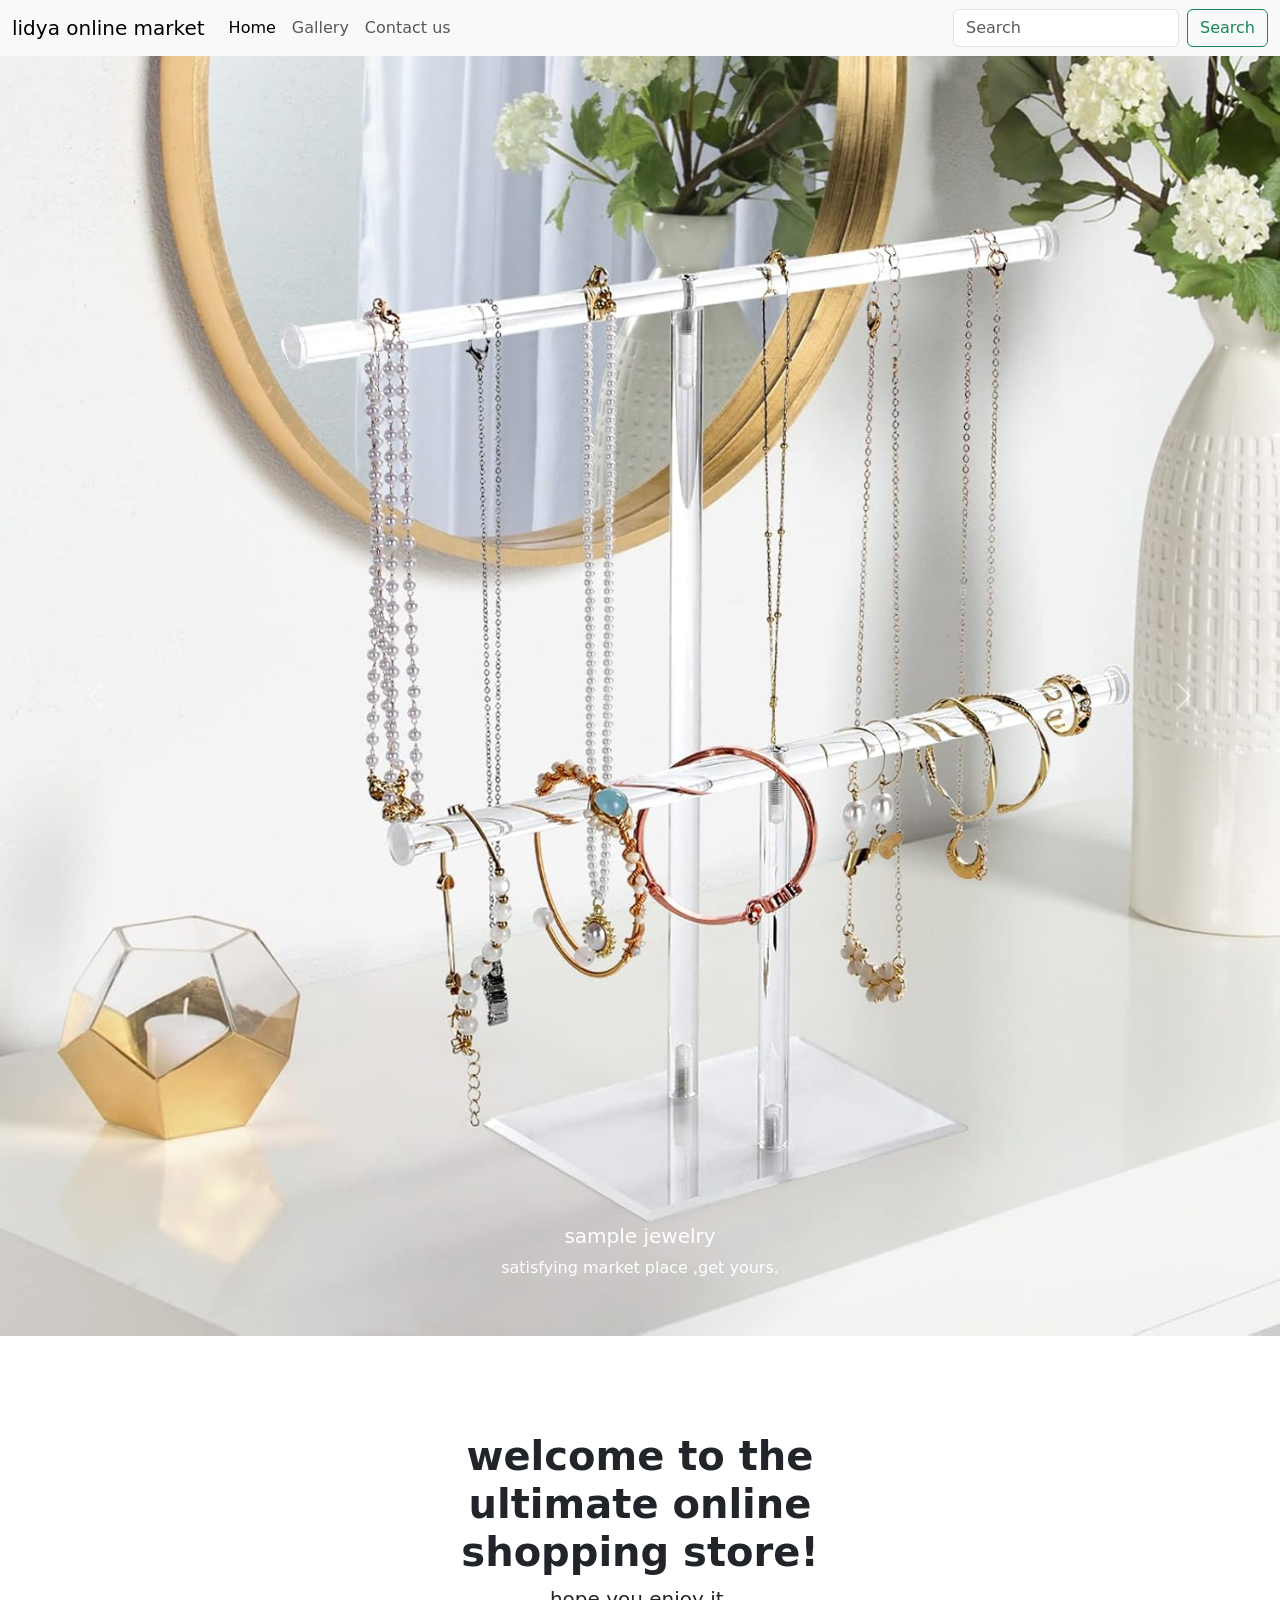
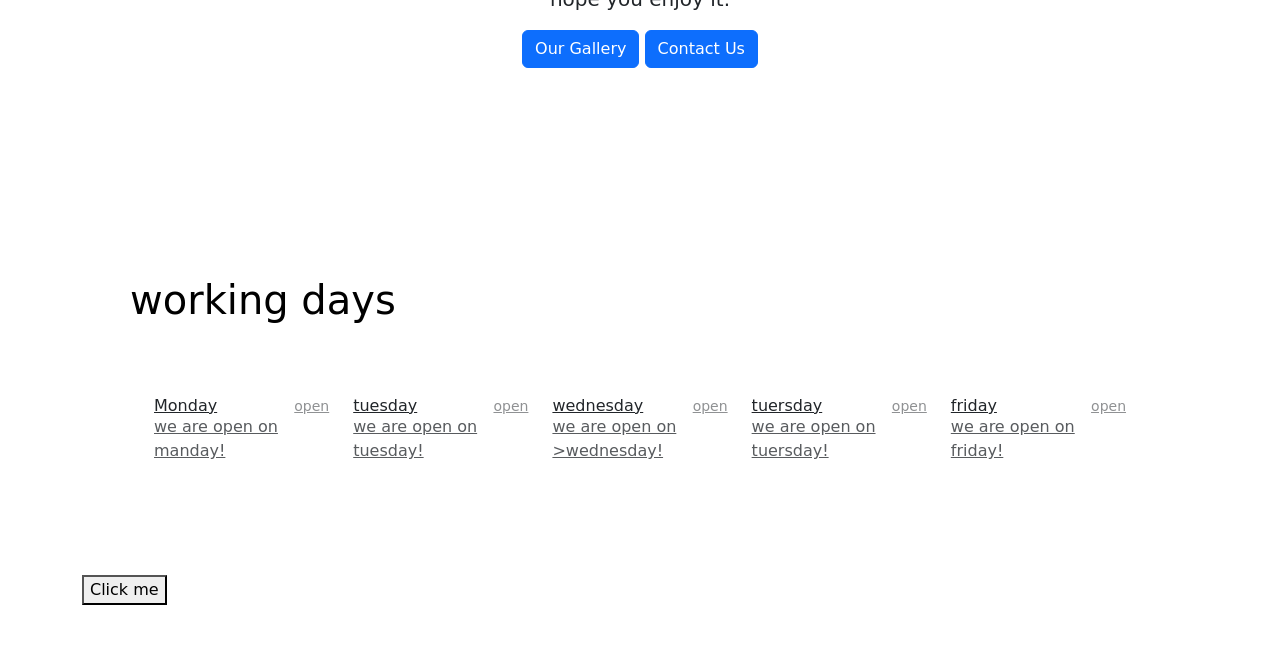
==== index.html @ 5075624e "photo" ====
<!DOCTYPE html>
<html lang="en">
<head>
    <meta charset="UTF-8">
    <meta name="viewport" content="width=device-width, initial-scale=1.0">
    <title>lidya JEWELRY online shopping </title>
   <link rel="stylesheet" href="bootstrap/css/bootstrap.min.css" />
</head>
<body>
    <nav class="navbar navbar-expand-lg bg-body-tertiary">
        <div class="container-fluid">
          <a class="navbar-brand" href="#">lidya online market</a>
          <button class="navbar-toggler" type="button" data-bs-toggle="collapse" data-bs-target="#navbarSupportedContent" aria-controls="navbarSupportedContent" aria-expanded="false" aria-label="Toggle navigation">
            <span class="navbar-toggler-icon"></span>
          </button>
          <div class="collapse navbar-collapse" id="navbarSupportedContent">
            <ul class="navbar-nav me-auto mb-2 mb-lg-0">
              <li class="nav-item">
                <a class="nav-link active" aria-current="page" href="index.html">Home</a>
              </li>
              <li class="nav-item">
                <a class="nav-link " aria-current="page" href="gallery.html">Gallery</a>
              </li>
              <li class="nav-item">
                <a class="nav-link " aria-current="page" href="contact.html">Contact us</a>
              </li>
            </ul>
            <form class="d-flex" role="search">
              <input class="form-control me-2" type="search" placeholder="Search" aria-label="Search">
              <button class="btn btn-outline-success" type="submit">Search</button>
            </form>
          </div>
        </div>
      </nav>
      <!-- slider -->
      <div id="carouselExampleIndicators" class="carousel slide">
        <div class="carousel-indicators">
          <button type="button" data-bs-target="#carouselExampleIndicators" data-bs-slide-to="0" class="active" aria-current="true" aria-label="Slide 1"></button>
          <button type="button" data-bs-target="#carouselExampleIndicators" data-bs-slide-to="1" aria-label="Slide 2"></button>
          <button type="button" data-bs-target="#carouselExampleIndicators" data-bs-slide-to="2" aria-label="Slide 3"></button>
        </div>
        <div class="carousel-inner">
          <div class="carousel-item active">
            <img src="vscode pic/71pMXqFbhBL._SL1500_.jpg" class="d-block w-100" alt="...">
            <div class="carousel-caption d-none d-md-block">
                <h5>sample jewelry </h5>
                <p>satisfying market place ,get yours.</p>
          </div>
          <div class="carousel-item">
            <img src="vscode pic/acc j.jpg" class="d-block w-100" alt="...">
            <div class="carousel-caption d-none d-md-block">
                <h5>Necklaces</h5>
                <p>some representative placeholder content for the second slide.</p>
          </div>
          </div>
          <div class="carousel-item">
            <img src="vscode pic/OIP.jpg" class="d-block w-100" alt="...">
            <div class="carousel-caption d-none d-md-block">
                <h5>multi necklaces</h5>
                <p>some representative placeholder content for the third slide.</p>
                </div>
          </div>
        </div>
        <button class="carousel-control-prev" type="button" data-bs-target="#carouselExampleIndicators" data-bs-slide="prev">
          <span class="carousel-control-prev-icon" aria-hidden="true"></span>
          <span class="visually-hidden">Previous</span>
        </button>
        <button class="carousel-control-next" type="button" data-bs-target="#carouselExampleIndicators" data-bs-slide="next">
          <span class="carousel-control-next-icon" aria-hidden="true"></span>
          <span class="visually-hidden">Next</span>
        </button>
      </div>
      <section class=" py-5 text-center container">
        <div class="row py-lg-5">
            <div class="col-lg-6 col-md-8 mx-auto">
                <h1 class="fw-bold">welcome to the ultimate online shopping store!</h1>
                <p class="lead text-body secondary">hope you enjoy it.</p>
                <p>
                    <a href="gallery.html" class="btn btn-primary">Our Gallery</a>
                    <a href="contact.html" class="btn btn-primary">Contact Us</a>
                </p>
                </div>
                </div>
                </section>
               
                <div class="container my-5">
                    <div class="p-5 big-body-secondary rounded-3">
                        <h1 class="text-body-emphasis text center">working days</h1>
                <div class="d-flex flex-column flex-md-row p-4 gap-4 py-md-5 align-items-center justify-content-center"
                <div class="list-group">
                    <a href="#" class="list-group-item-action d-flex gap-3 py-3" aria-current="true">
                        <div class="d-flex gap-2 w-100 justify-content-between">
                            <div>
                                <h6 class="mb-0">Monday</h6>
                                <p class="mb-0 opacity-75">we are open on manday!</p>
                            </div><small class="opacity-50 text-nowrap">open</small>
                            </div>
                            </a>
                            <a href="#" class="list-group-item-action d-flex gap-3 py-3" aria-current="true">
                                <div class="d-flex gap-2 w-100 justify-content-between">
                                    <div>
                                        <h6 class="mb-0">tuesday</h6>
                                        <p class="mb-0 opacity-75">we are open on tuesday!</p>
                                    </div><small class="opacity-50 text-nowrap">open</small>
                                    </div>
                                    </a>
                                    <a href="#" class="list-group-item-action d-flex gap-3 py-3" aria-current="true">
                                        <div class="d-flex gap-2 w-100 justify-content-between">
                                            <div>
                                                <h6 class="mb-0">wednesday</h6>
                                                <p class="mb-0 opacity-75">we are open on >wednesday!</p>
                                            </div><small class="opacity-50 text-nowrap">open</small>
                                            </div>
                                            </a>
                                            <a href="#" class="list-group-item-action d-flex gap-3 py-3" aria-current="true">
                                                <div class="d-flex gap-2 w-100 justify-content-between">
                                                    <div>
                                                        <h6 class="mb-0">tuersday</h6>
                                                        <p class="mb-0 opacity-75">we are open on tuersday!</p>
                                                    </div><small class="opacity-50 text-nowrap">open</small>
                                                    </div>
                                                    </a>
                                                    <a href="#" class="list-group-item-action d-flex gap-3 py-3" aria-current="true">
                                                        <div class="d-flex gap-2 w-100 justify-content-between">
                                                            <div>
                                                                <h6 class="mb-0">friday</h6>
                                                                <p class="mb-0 opacity-75">we are open on friday!</p>
                                                            </div>
                                                               <small class="opacity-50 text-nowrap">open</small>
                                                            </div>
                                                            </a>
                            </div>
                            </div>
             

    

<button onclick="alert('hello')">Click me</button>
</body>
<script src="js/script.js"></script>
<script src="bootstrap/script.js/bootstrap.bundle.js"></script>
</html>
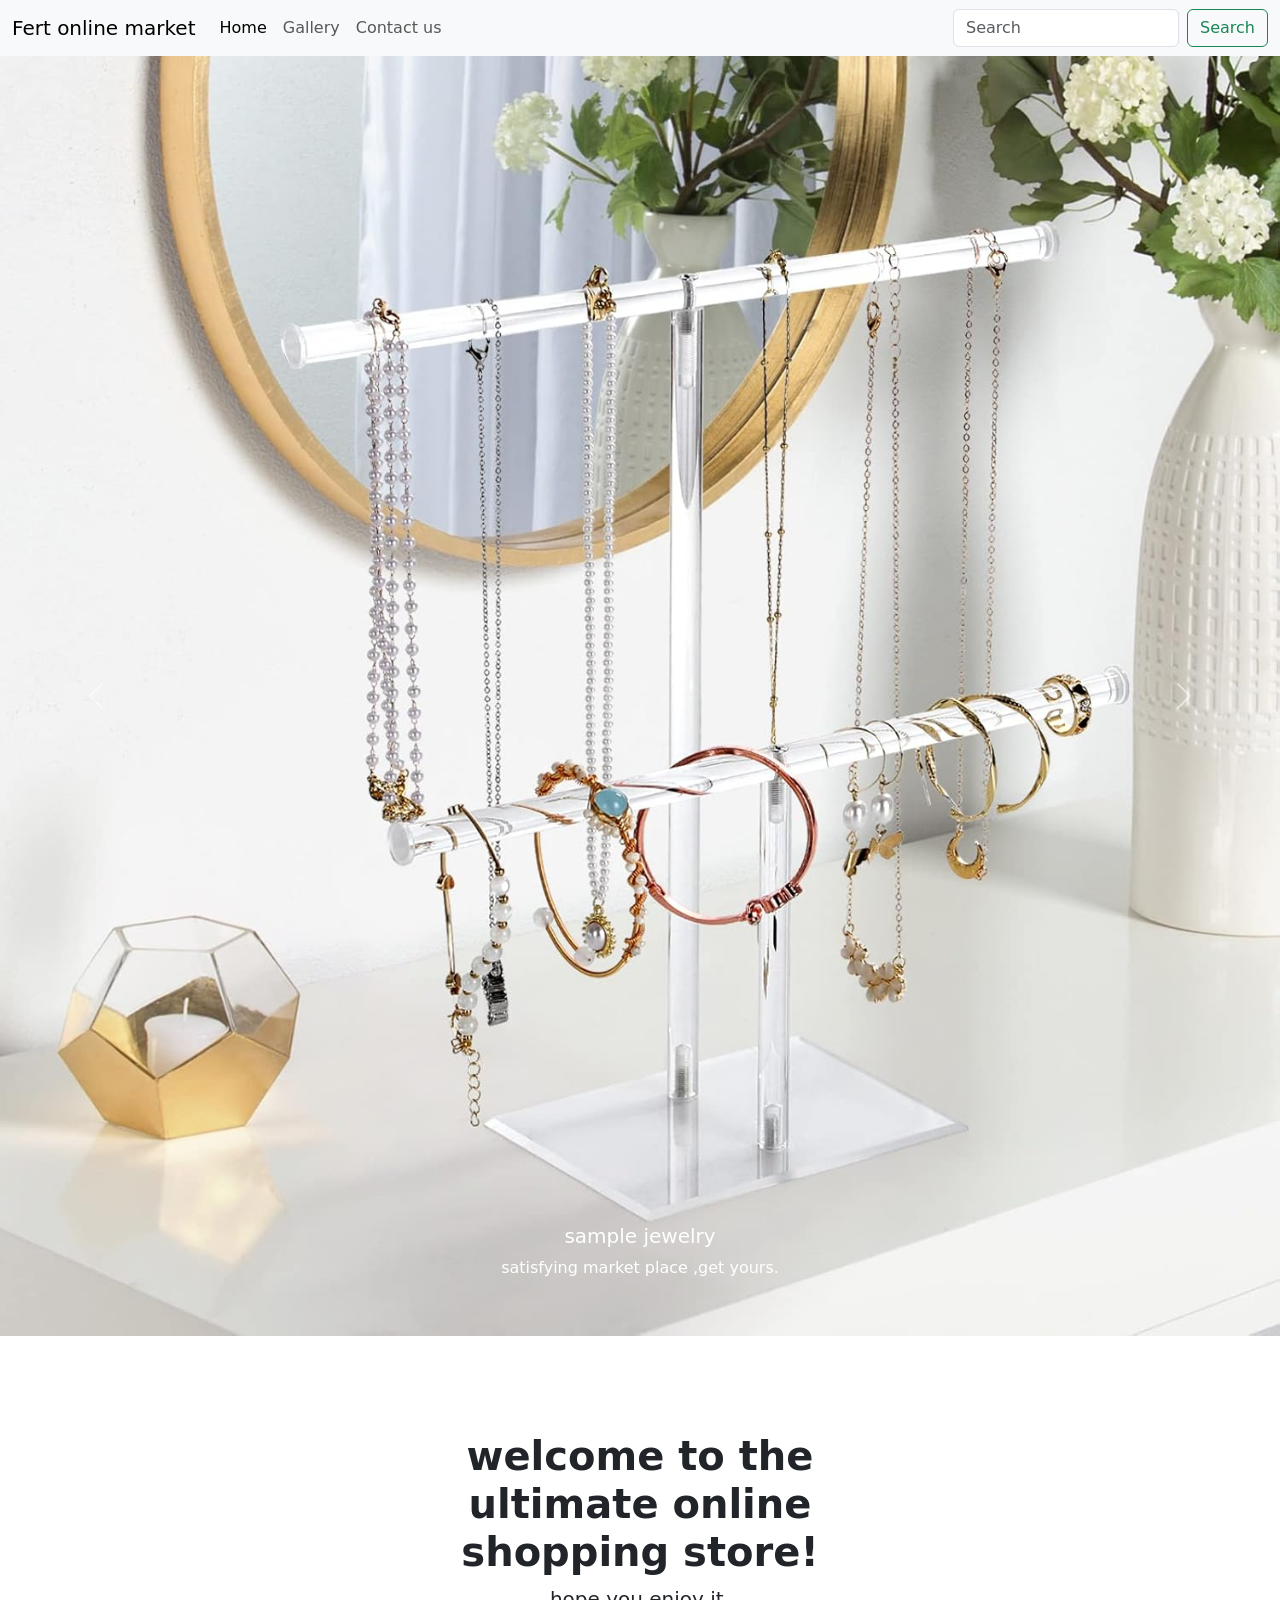
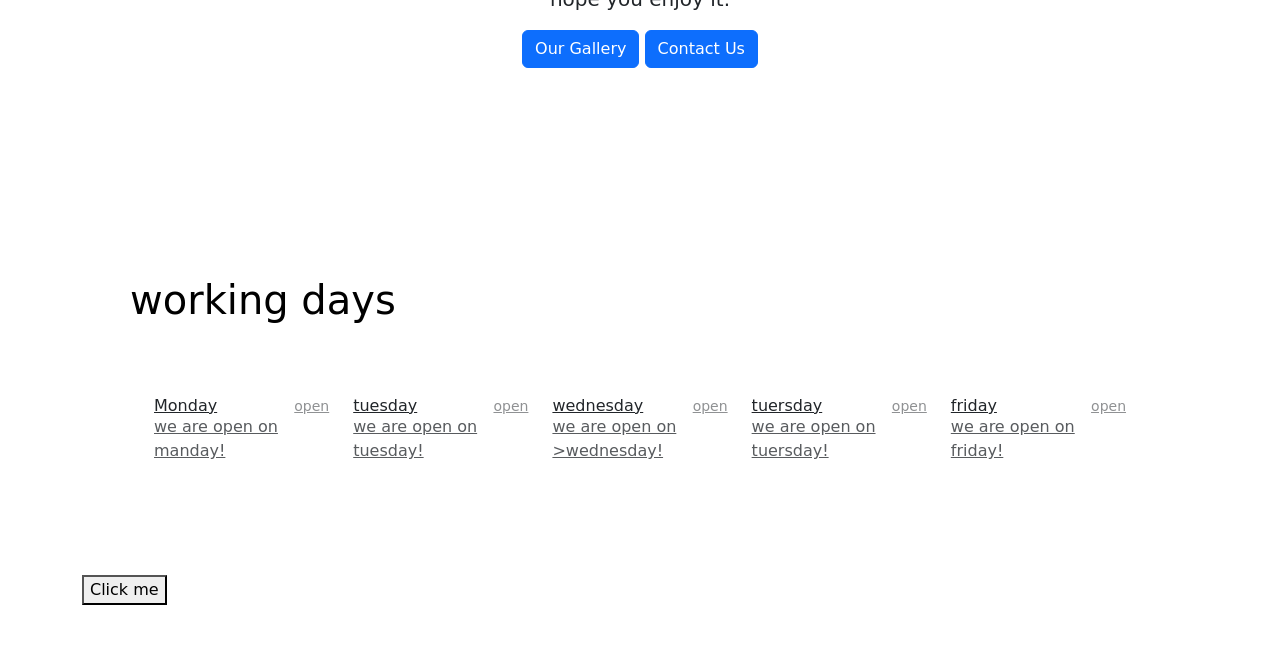
==== commit 5449a553: "change name" ====
--- a/index.html
+++ b/index.html
@@ -9,7 +9,7 @@
 <body>
     <nav class="navbar navbar-expand-lg bg-body-tertiary">
         <div class="container-fluid">
-          <a class="navbar-brand" href="#">lidya online market</a>
+          <a class="navbar-brand" href="#">Fert online market</a>
           <button class="navbar-toggler" type="button" data-bs-toggle="collapse" data-bs-target="#navbarSupportedContent" aria-controls="navbarSupportedContent" aria-expanded="false" aria-label="Toggle navigation">
             <span class="navbar-toggler-icon"></span>
           </button>
